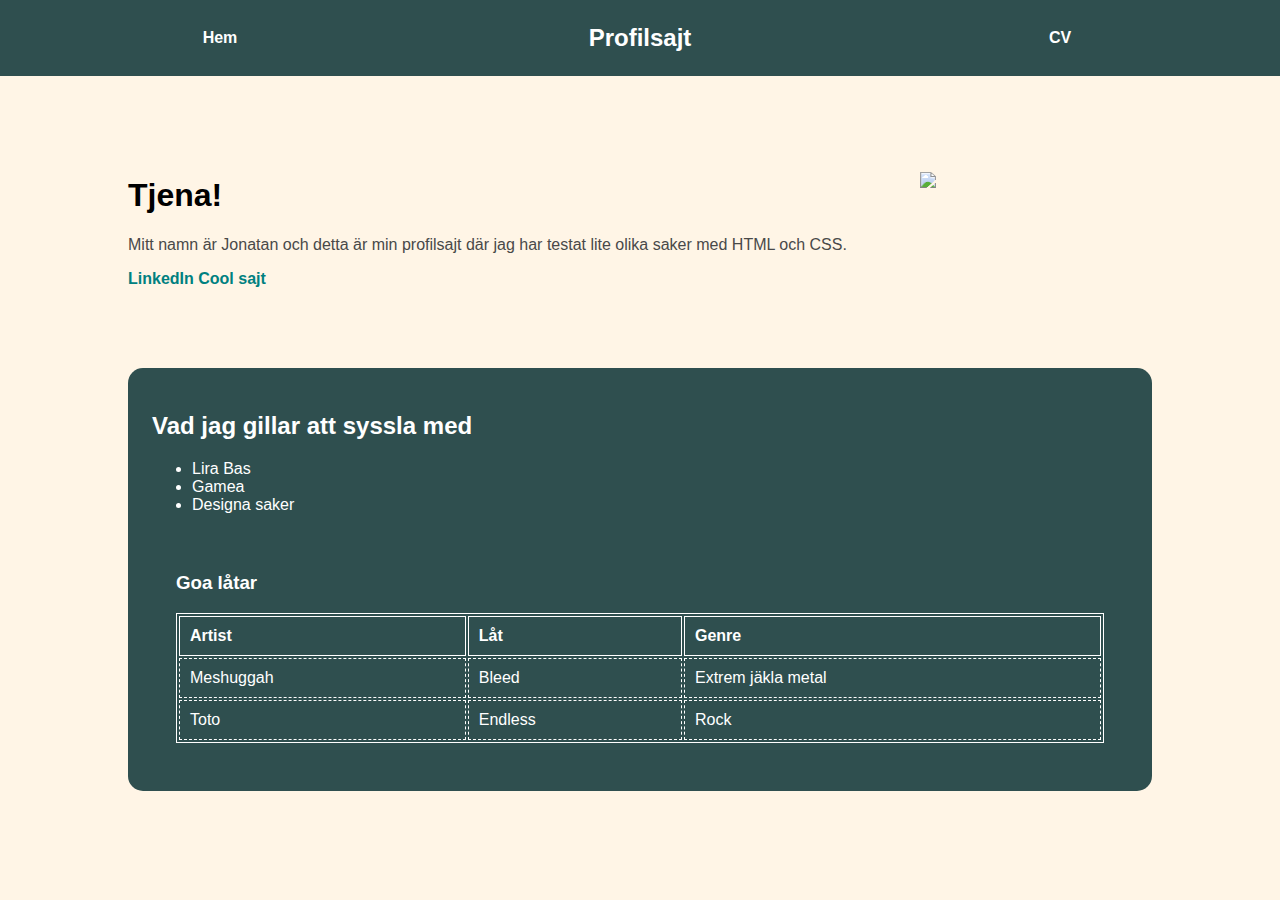
==== index.html @ ac5dd6ba "v2" ====
<!DOCTYPE html>
<html lang="en">

<head>
    <meta charset="UTF-8">
    <meta http-equiv="X-UA-Compatible" content="IE=edge">
    <meta name="viewport" content="width=device-width, initial-scale=1.0">
    <link href="main.css" rel="stylesheet">
    <title>Jontes profilsajt 2</title>
</head>

<body>
    <header>
        <div>
            <a class="menyval" href="index.html">Hem</a>
        </div>
        <div>
            <h3 class="logga">Profilsajt</h3>
        </div>
        <div>
            <a class="menyval" href="cv.html">CV</a>
        </div>
    </header>
    <main>
        <section>
            <div class="hero">
                <div>
                    <div>
                        <h1>Tjena!</h1>
                    </div>
                    <div>
                        <p>Mitt namn är Jonatan och detta är min profilsajt där jag har testat lite olika saker med HTML och CSS.</p>
                    </div>
                    <div>
                        <a href="https://www.linkedin.com/in/jonatan-johansson-okomdal-4133411a4/">LinkedIn</a>
                        <a href="https://bruno-simon.com/">Cool sajt</a>
                    </div>
                </div>
                <div class="bild">
                    <img src="Bild på mig.jpg">
                </div>
            </div>
        </section>
        <section class="om">
            <div class="intressen">
                <h2>Vad jag gillar att syssla med</h2>
                <ul>
                    <li>Lira Bas</li>
                    <li>Gamea</li>
                    <li>Designa saker</li>
                </ul>
            </div>
            <div class="musik">

                <h3 class="greenbg">Goa låtar</h3>
                <table>
                    <th>Artist</th>
                    <th>Låt</th>
                    <th>Genre</th>
                    <tr>
                        <td>Meshuggah</td>
                        <td>Bleed</td>
                        <td>Extrem jäkla metal</td>
                    </tr>
                    <tr>
                        <td>Toto</td>
                        <td>Endless</td>
                        <td>Rock</td>
                    </tr>
                </table>
            </div>
        </section>
    </main>
</body>

</html>
---- main.css ----
body {
    font-family: -apple-system, BlinkMacSystemFont, 'Segoe UI', Roboto, Oxygen, Ubuntu, Cantarell, 'Open Sans', 'Helvetica Neue', sans-serif;
    background-color: rgb(255, 245, 230);
    padding: 0px;
    margin: 0px;
}
header{
    display: grid;
    grid-template-columns: 1fr 2fr 1fr;
    align-items: center;
    background-color: darkslategray;
    text-align: center;
    padding-left: 5em;
    padding-right: 5em;
}

.logga {
    color: white;
    font-size: 1.5em;
}

.menyval {
    color: white;
}

main {
    margin-left: 3em;
    margin-right: 3em;
}
.hero {
    display: grid;
    grid-template-columns: 3fr 1fr;
    column-gap: 2em;
    margin: 5em;
    align-content: center;
}

a{
    text-decoration: none;
    color: teal;
    font-weight: bold;
}

a:hover {
    color: rgb(157, 142, 255);
}

p {
    color: rgb(73, 73, 73);
    font-size: 1em;
}

h3 {
    color: darkslategray;
}

.greenbg {
    color: white;
}

.bild {
    justify-content: right;
}
img {
    width: 30vw;
    height: auto;
    padding: 16px;
    justify-content: center;
}

.om {
    background-color: darkslategray;
    padding: 24px;
    color: white;
    border-radius: 15px;
    margin-left: 5em;
    margin-right: 5em;
}
.musik {
    padding: 24px;
}

table {
    border: white;
    border-width: 1px;
    border-style: solid;
    width: 100%;
}

th {
    border: white;
    border-width: 1px;
    border-style: solid;
    padding: 10px;
    margin-right: 16px;
    text-align: left;
}

td {
    border: white;
    border-width: 1px;
    border-style: dashed;
    padding: 10px;
}

.cv {
    display: grid;
    grid-template-columns: repeat(5,1fr);
}

.jobb {
    padding-bottom: 32px;
}

.plugg {
    padding-bottom: 32px;
}

.name {
    padding-right: 24px;
    margin-bottom: 16px;
}

textarea {
    margin-top: 8px;
    margin-bottom: 16px;
}
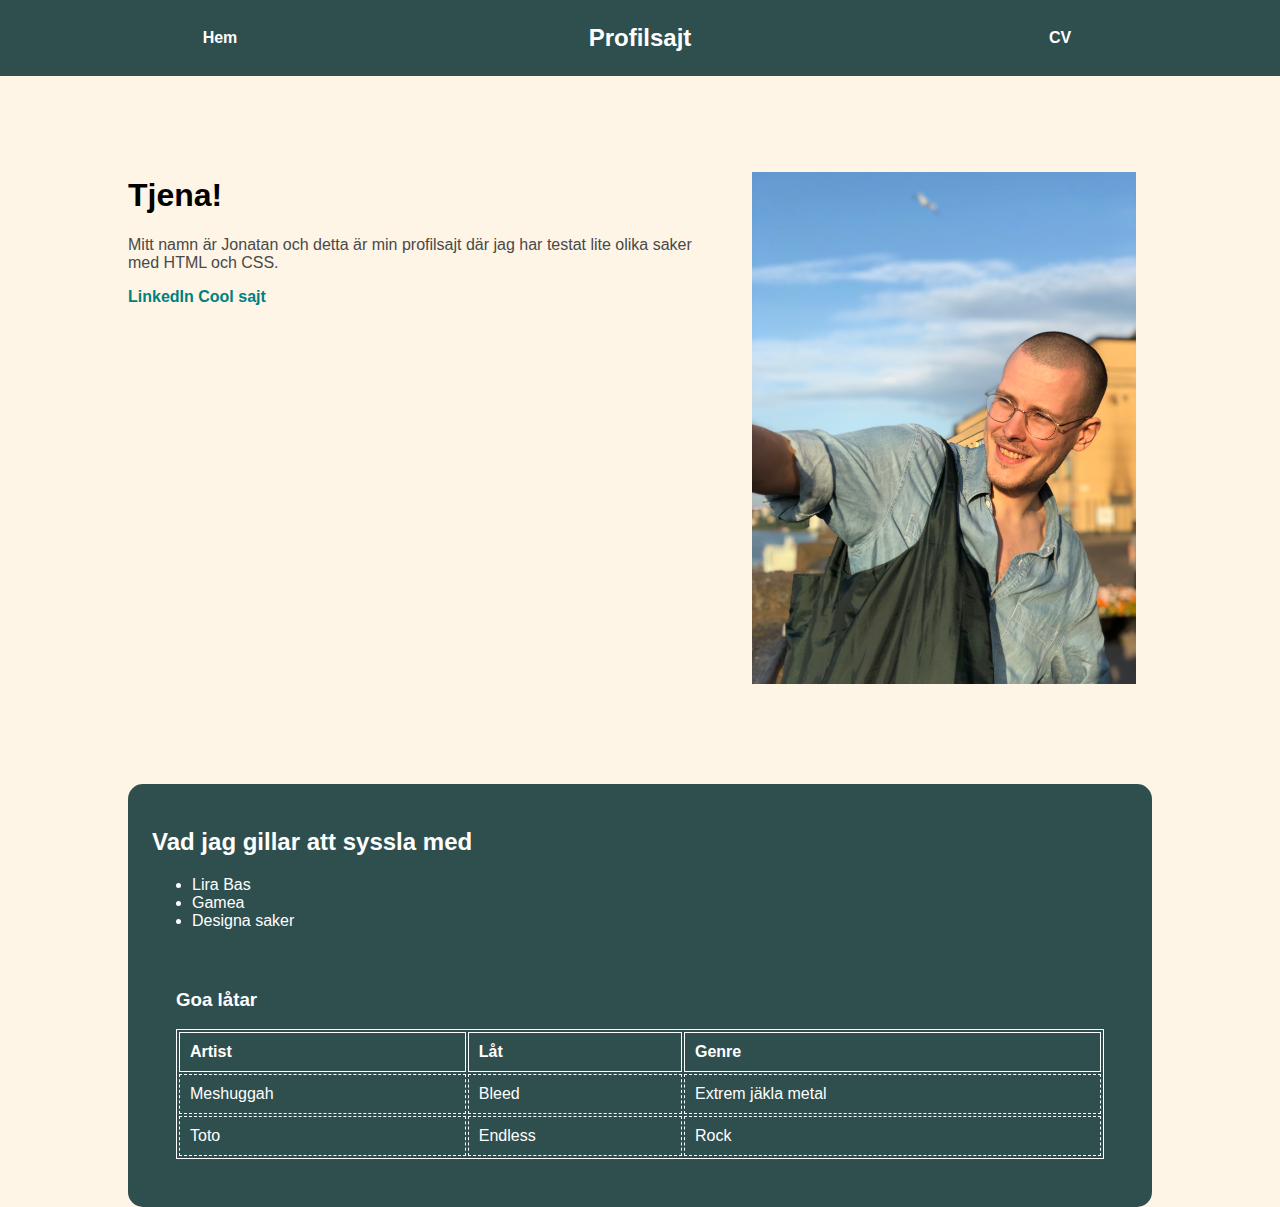
==== commit 3bc8077d: "bild" ====
--- a/index.html
+++ b/index.html
@@ -37,7 +37,7 @@
                     </div>
                 </div>
                 <div class="bild">
-                    <img src="Bild på mig.jpg">
+                    <img src="bild.jpg">
                 </div>
             </div>
         </section>
